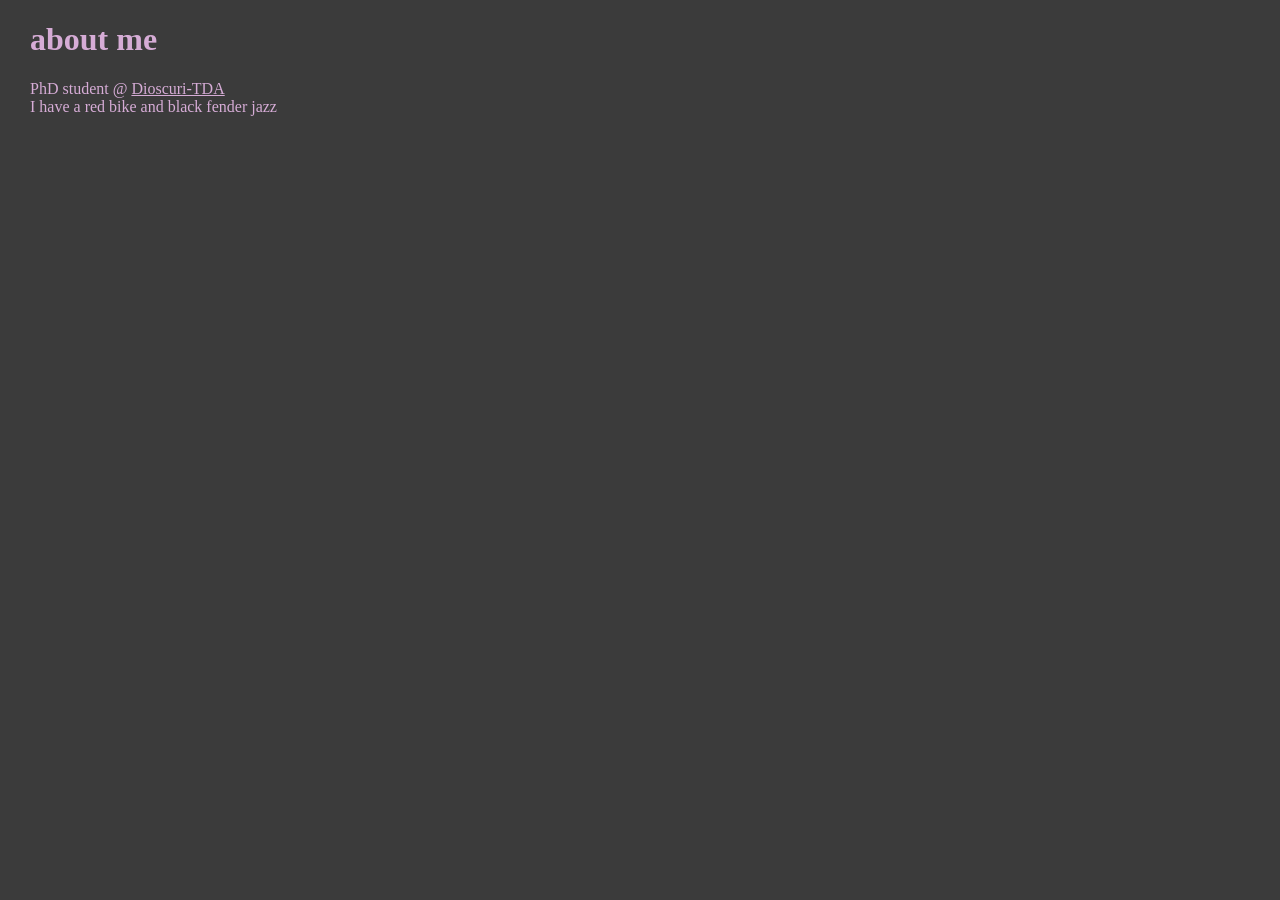
==== aboutme.html @ bf891eae "aboutme" ====
<!DOCTYPE html>
<html>

<style>
    html {
        background: url(img/A_zeros_alpha_0.8_False_None.png) no-repeat center center fixed;
        -webkit-background-size: cover;
        -moz-background-size: cover;
        -o-background-size: cover;
        background-size: cover;
        background-color: #3B3B3B;
    }

    a {
        color: #D6ACD6;
    }

    body {
        color: #D6ACD6;
        font-family: Verdana;
        margin-left: 30px;
        margin-top: 0px;
    }
</style>

<body>
    <div>
        <h1>about me</h1>
        <p>PhD student @ <a href="https://dioscuri-tda.org/index.html">Dioscuri-TDA</a> <br>
            I have a red bike and black fender jazz </p>
    </div>
</body>

</html>
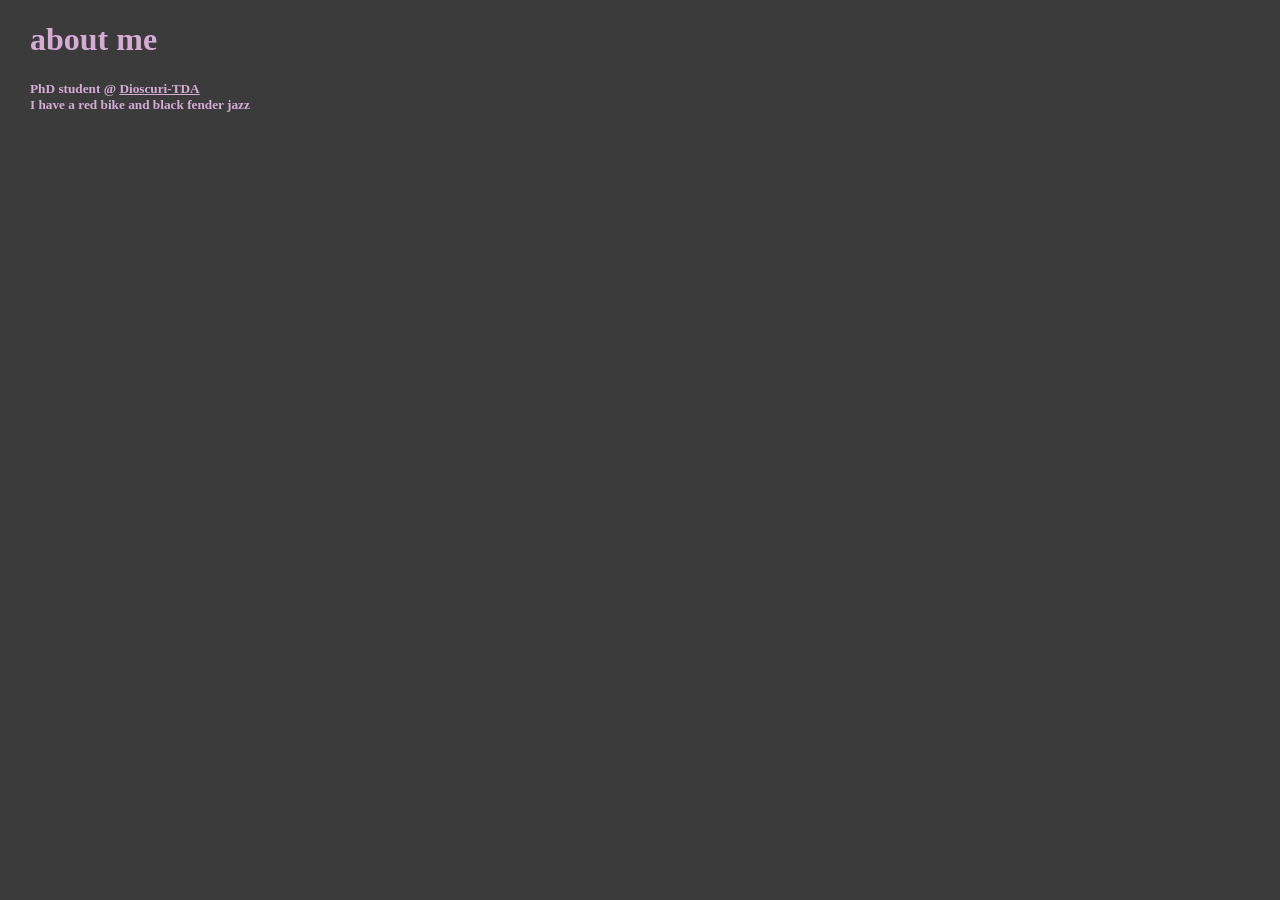
==== commit b42d59c3: "fontisze" ====
--- a/aboutme.html
+++ b/aboutme.html
@@ -26,8 +26,8 @@
 <body>
     <div>
         <h1>about me</h1>
-        <p>PhD student @ <a href="https://dioscuri-tda.org/index.html">Dioscuri-TDA</a> <br>
-            I have a red bike and black fender jazz </p>
+        <h5>PhD student @ <a href="https://dioscuri-tda.org/index.html">Dioscuri-TDA</a> <br>
+            I have a red bike and black fender jazz </h5>
     </div>
 </body>
 
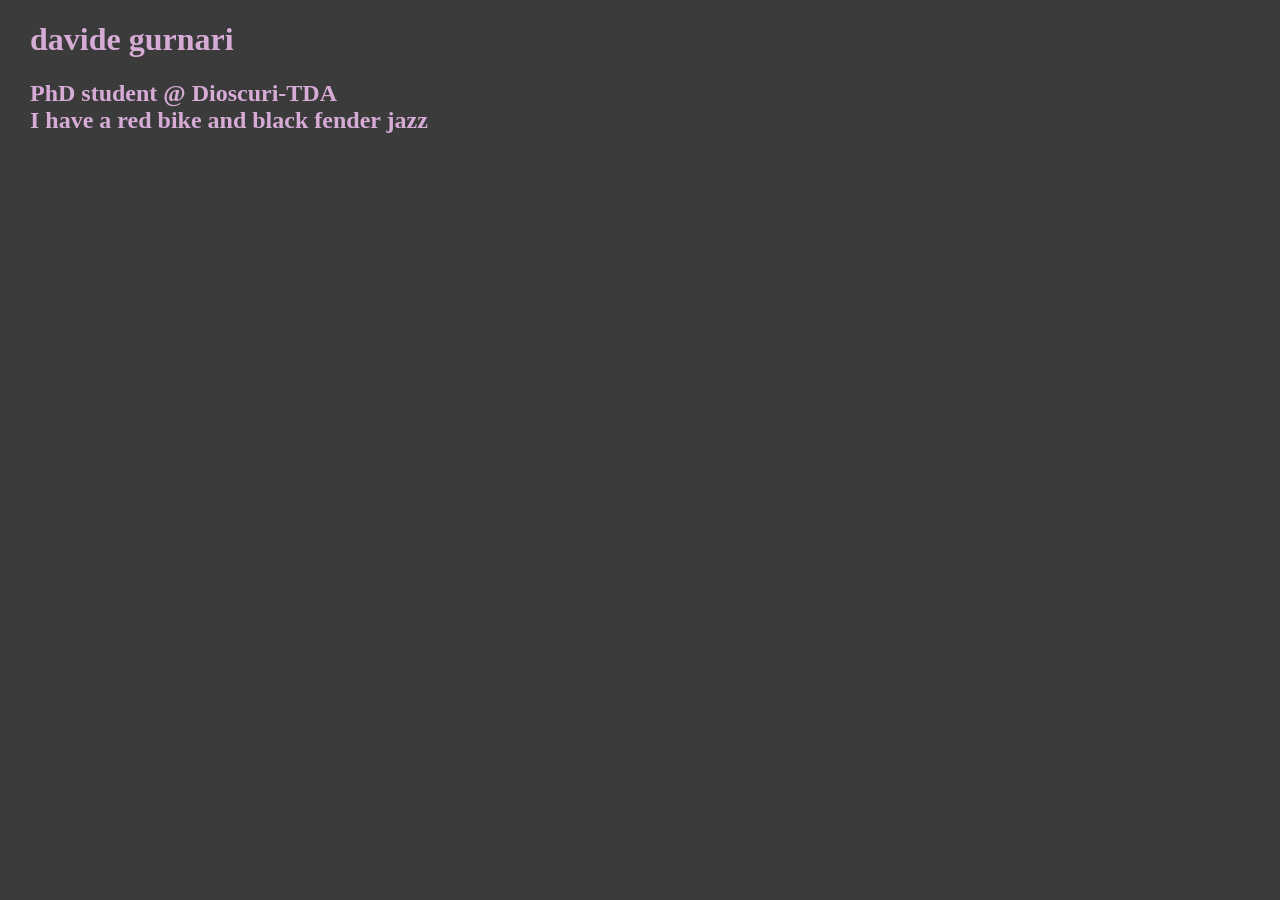
==== commit fcfcfa4c: "hover links" ====
--- a/aboutme.html
+++ b/aboutme.html
@@ -21,13 +21,29 @@
         margin-left: 30px;
         margin-top: 0px;
     }
+
+    a:link {
+        text-decoration: none;
+    }
+
+    a:visited {
+        text-decoration: none;
+    }
+
+    a:active {
+        text-decoration: underline;
+    }
+
+    a:hover {
+        text-decoration: underline;
+    }
 </style>
 
 <body>
     <div>
-        <h1>about me</h1>
-        <h5>PhD student @ <a href="https://dioscuri-tda.org/index.html">Dioscuri-TDA</a> <br>
-            I have a red bike and black fender jazz </h5>
+        <h1> <a href='index.html'>davide gurnari</a></h1>
+        <h2>PhD student @ <a href="https://dioscuri-tda.org/index.html">Dioscuri-TDA</a> <br>
+            I have a red bike and black fender jazz </h2>
     </div>
 </body>
 
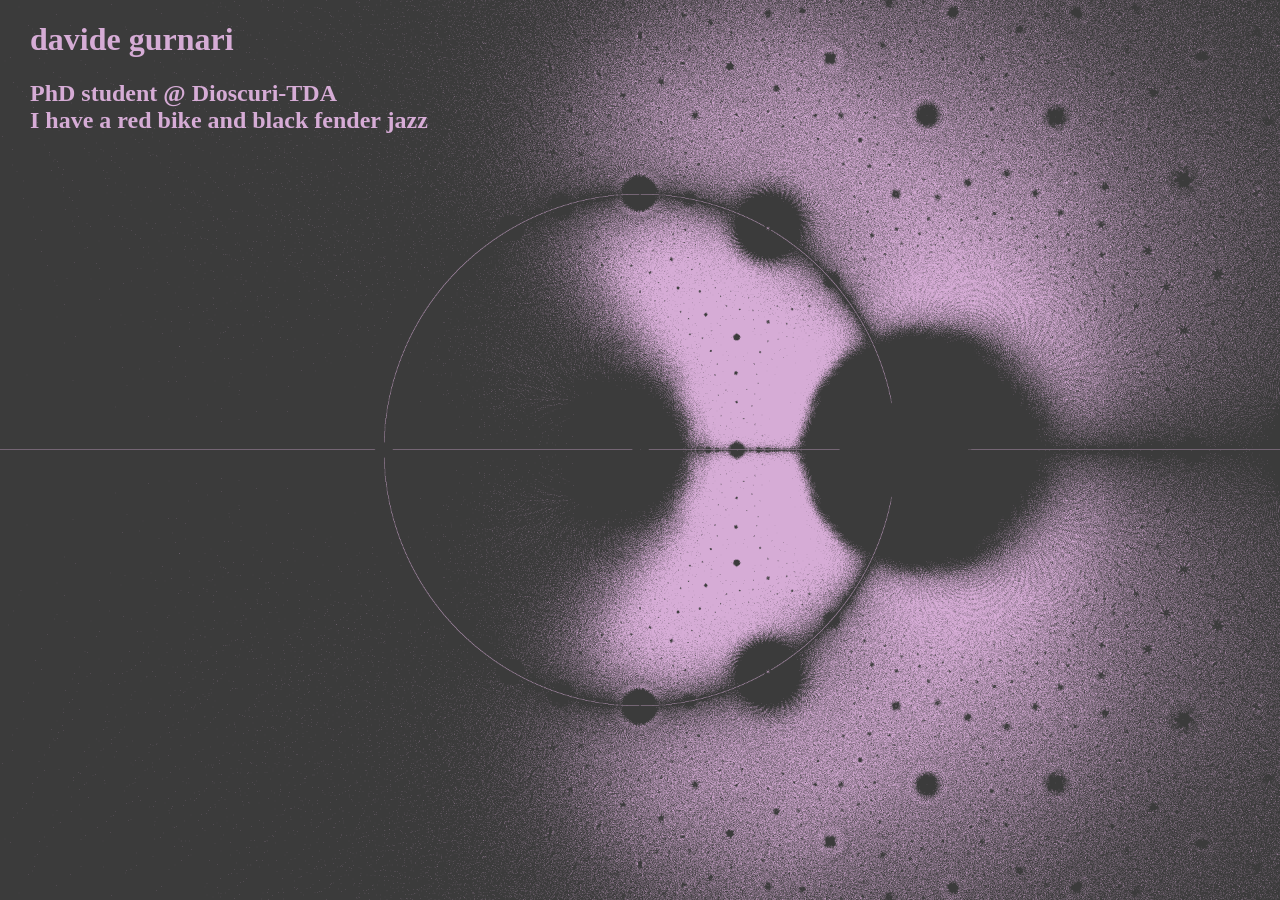
==== commit f57345ab: "imgname" ====
--- a/aboutme.html
+++ b/aboutme.html
@@ -3,7 +3,7 @@
 
 <style>
     html {
-        background: url(img/A_zeros_alpha_0.8_False_None.png) no-repeat center center fixed;
+        background: url(img/alexander_zeros_4k.png) no-repeat center center fixed;
         -webkit-background-size: cover;
         -moz-background-size: cover;
         -o-background-size: cover;
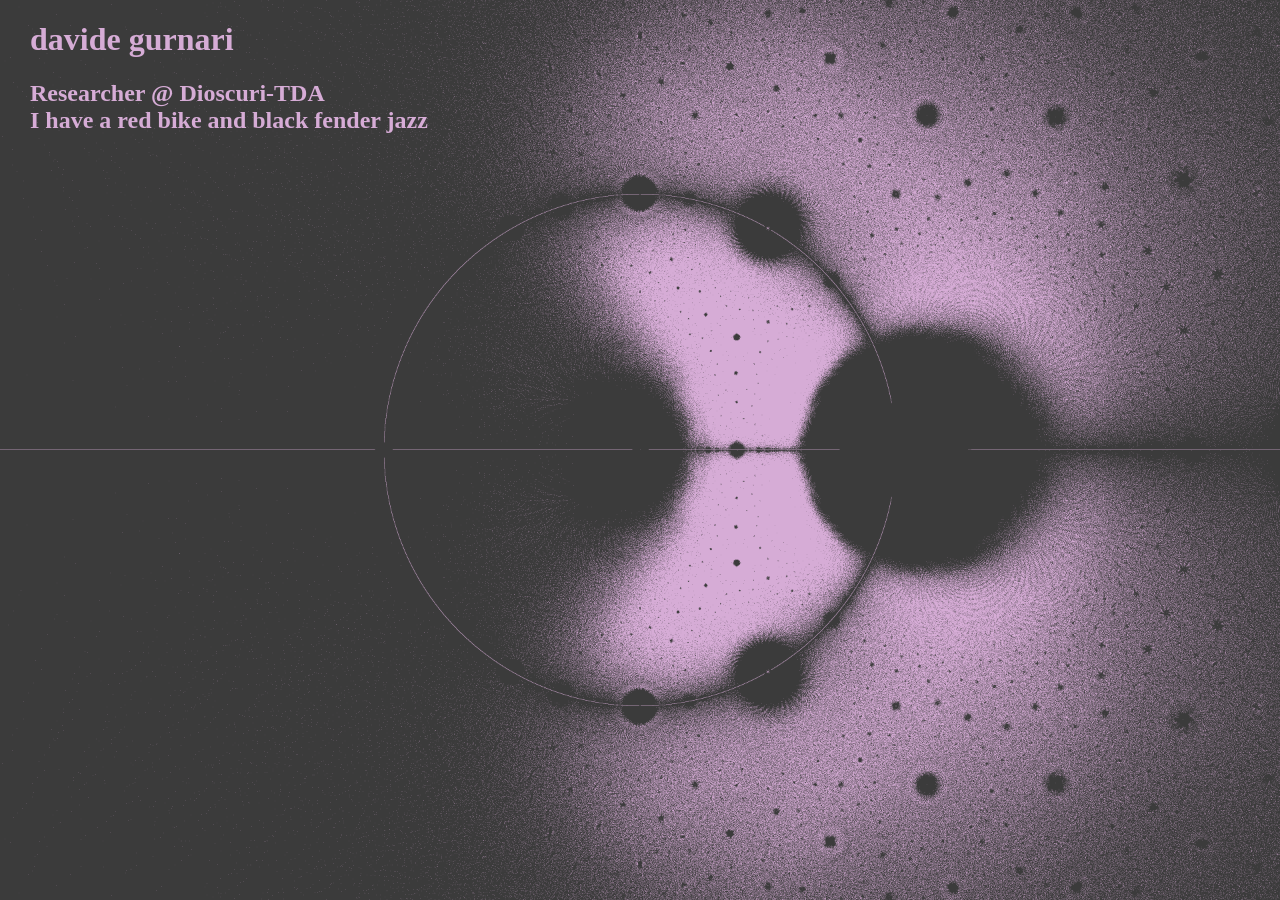
==== commit e04b937d: "updated cv" ====
--- a/aboutme.html
+++ b/aboutme.html
@@ -42,7 +42,7 @@
 <body>
     <div>
         <h1> <a href='index.html'>davide gurnari</a></h1>
-        <h2>PhD student @ <a href="https://dioscuri-tda.org/index.html">Dioscuri-TDA</a> <br>
+        <h2>Researcher @ <a href="https://dioscuri-tda.org/index.html">Dioscuri-TDA</a> <br>
             I have a red bike and black fender jazz </h2>
     </div>
 </body>
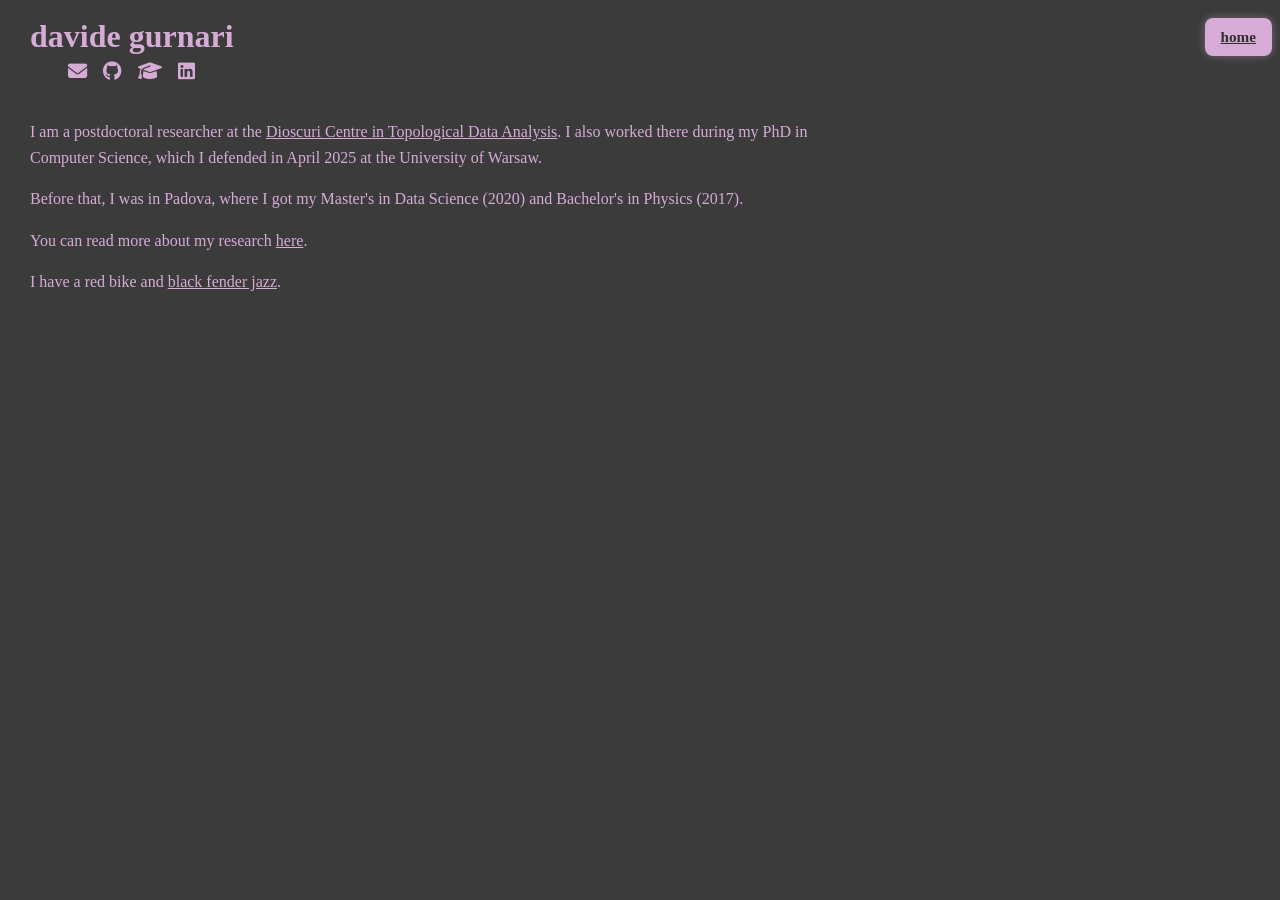
==== commit 4bdc3709: "added research page" ====
--- a/aboutme.html
+++ b/aboutme.html
@@ -1,13 +1,18 @@
 <!DOCTYPE html>
 <html>
 
+<link
+  rel="stylesheet"
+  href="https://cdnjs.cloudflare.com/ajax/libs/font-awesome/6.5.0/css/all.min.css"
+/>
+
 <style>
     html {
-        background: url(img/alexander_zeros_4k.png) no-repeat center center fixed;
+        /* background: url(img/alexander_zeros_4k.png) no-repeat center center fixed;
         -webkit-background-size: cover;
         -moz-background-size: cover;
         -o-background-size: cover;
-        background-size: cover;
+        background-size: cover; */
         background-color: #3B3B3B;
     }
 
@@ -23,11 +28,11 @@
     }
 
     a:link {
-        text-decoration: none;
+        text-decoration: underline;
     }
 
     a:visited {
-        text-decoration: none;
+        text-decoration: underline;
     }
 
     a:active {
@@ -37,13 +42,118 @@
     a:hover {
         text-decoration: underline;
     }
+
+    .back-button {
+      display: inline-block;
+      top: 20px;
+      right: 20px;
+      background-color: #D6ACD6;
+      color: #2F2F2F;
+      border: none;
+      padding: 10px 16px;
+      border-radius: 8px;
+      font-size: 0.95rem;
+      font-weight: bold;
+      text-decoration: none;
+      box-shadow: 0 0 8px rgba(214, 172, 214, 0.4);
+      transition: background-color 0.3s, color 0.3s;
+    }
+
+    .back-button:hover {
+      background-color: #FFFFFF;
+      color: #2F2F2F;
+    }
+
+    .header-bar {
+        display: flex;
+        justify-content: space-between;
+        align-items: flex-start;  /* align children to the top */
+        margin-bottom: 20px;
+    }
+
+    .page-title {
+        color: #D6ACD6;
+        margin: 0;
+        font-size: 2rem;
+    }
+
+    .content-wrapper {
+      display: flex;
+      gap: 40px;
+      max-width: 800px;
+      align-items: center;
+    }
+
+    .text-section {
+      flex: 1;
+    }
+
+    .text-section h1 {
+      color: #D6ACD6;
+      margin-bottom: 16px;
+    }
+
+    .text-section p {
+      line-height: 1.6;
+      font-size: 1rem;
+    }
+
+
+    .title-and-icons {
+    display: flex;
+    flex-direction: column;
+    align-items: center; /* 👈 center content horizontally */
+    gap: 6px;
+    }
+
+    .social-icons {
+        display: flex;
+        gap: 16px;
+    }
+
+    .social-icons a {
+        color: #D6ACD6;
+        font-size: 1.2rem;
+        transition: color 0.3s;
+    }
+
+    .social-icons a:hover {
+        color: #ffffff;
+    }
+
 </style>
 
 <body>
-    <div>
-        <h1> <a href='index.html'>davide gurnari</a></h1>
-        <h2>Researcher @ <a href="https://dioscuri-tda.org/index.html">Dioscuri-TDA</a> <br>
-            I have a red bike and black fender jazz </h2>
+    <br>
+    <div class="header-bar">
+    <div class="title-and-icons">
+        <h1 class="page-title">davide gurnari</h1>
+        <div class="social-icons">
+            <a href="mailto:davide.gurnari@gmail.com" title="Email"><i class="fas fa-envelope"></i></a>
+            <a href="https://github.com/dgurnari" target="_blank" title="GitHub"><i class="fab fa-github"></i></a>
+            <a href="https://scholar.google.com/citations?user=6KqQ7rYAAAAJ&hl" target="_blank" title="Google Scholar"><i class="fas fa-graduation-cap"></i></a>
+            <a href="https://www.linkedin.com/in/dgurnari" target="_blank" title="LinkedIn"><i class="fab fa-linkedin"></i></a>
+        </div>
+    </div>
+    <a class="back-button" href="index.html">home</a>
+    </div>
+
+    <div class="content-wrapper">
+        <div class="text-section">
+        <p>
+            I am a postdoctoral researcher at the <a href="https://dioscuri-tda.org/index.html">Dioscuri Centre in Topological Data Analysis</a>. I also worked there during my PhD in Computer Science, which I defended in April 2025 at the University of Warsaw.
+        </p>
+        <p>    
+            Before that, I was in Padova, where I got my Master's in Data Science (2020) and Bachelor's in Physics (2017).
+        </p>
+        <p>
+            You can read more about my research <a href=research.html>here</a>.
+        </p>
+        <p>
+            I have a red bike and <a href="https://open.spotify.com/artist/4vPXUdF1GYcf60g9VqWM9o">black fender jazz</a>. 
+        </p>
+    
+       </div>
     </div>
 </body>
 
